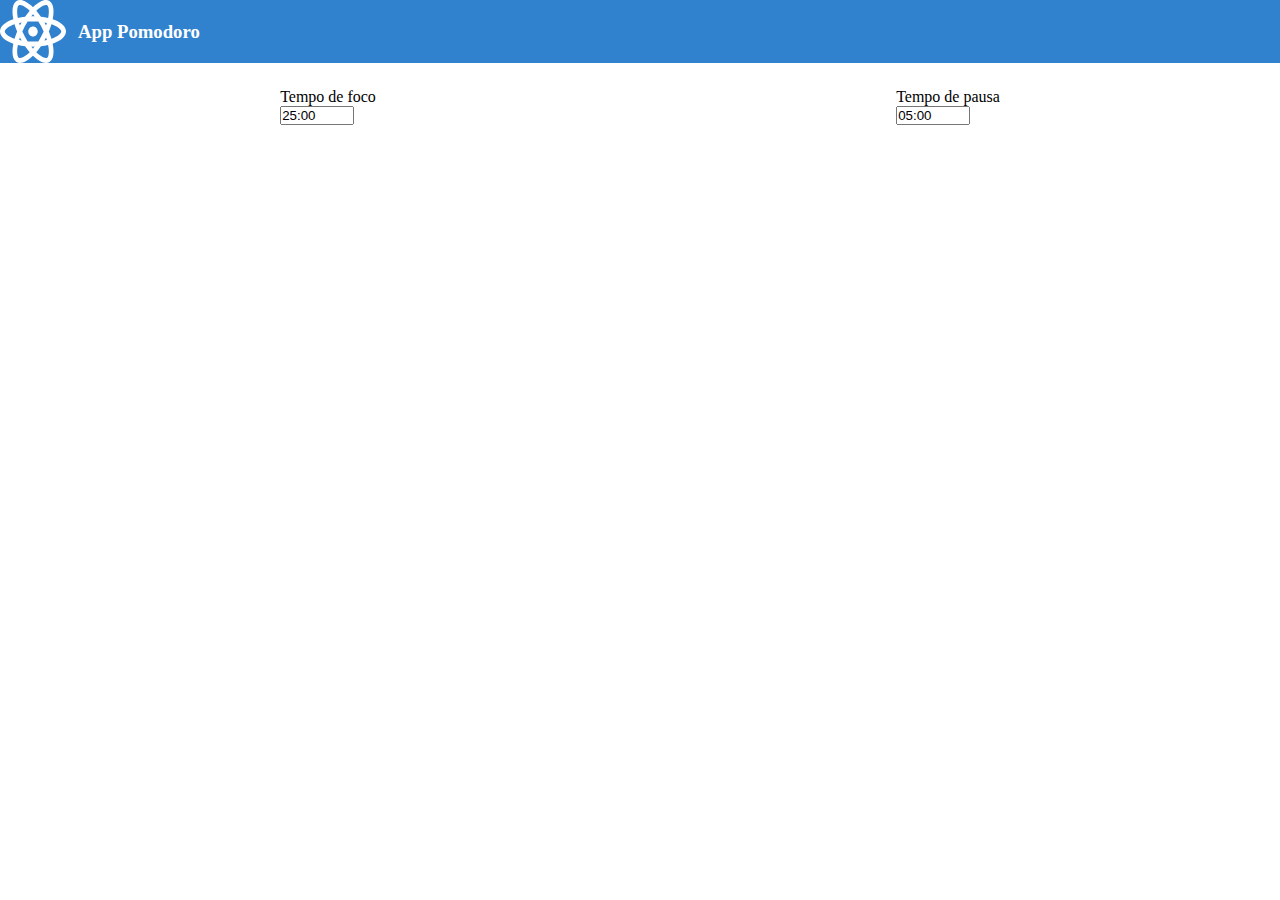
==== index1.html @ dbe5b6eb "novo html e css" ====
<!DOCTYPE html>
<html lang="pt-br">
  <head>
    <meta charset="UTF-8" />
    <meta http-equiv="X-UA-Compatible" content="IE=edge" />
    <meta name="viewport" content="width=device-width, initial-scale=1.0" />
    <link rel="stylesheet" href="style1.css">
    <title>Pomodoro</title>
  </head>
  <body>
    <div id="header">
      <img src="logo.svg" alt="logo" />
      <h3>App Pomodoro</h3>
    </div>

    <div id="container">
      <div id="input-inline">
        <div class="input-container">
          <label>Tempo de foco</label>
          <input type="text" value="25:00" style="width: 70px;">
        </div>

        <div class="input-container">
            <label>Tempo de pausa</label>
            <input type="text" value="05:00" style="width: 70px;">
        </div>
      </div>
    </div>
  </body>
</html>
---- style1.css ----
*{
  padding: 0;
  margin: 0;
}

#header {
  background-color: #3182CE;
  display: flex;
  align-items: center;
  gap: 12px;
}

#header h3 {
  color: #fff;
}

#container {
  padding: 10px;
}

.input-container {
  display: flex;
  flex-direction: column;
  width: auto;
}

.input-container label {
  margin-top: 5px;
}

#input-inline {
  display:flex;
  align-items: center;
  justify-content: space-around;
  padding: 10px;
}
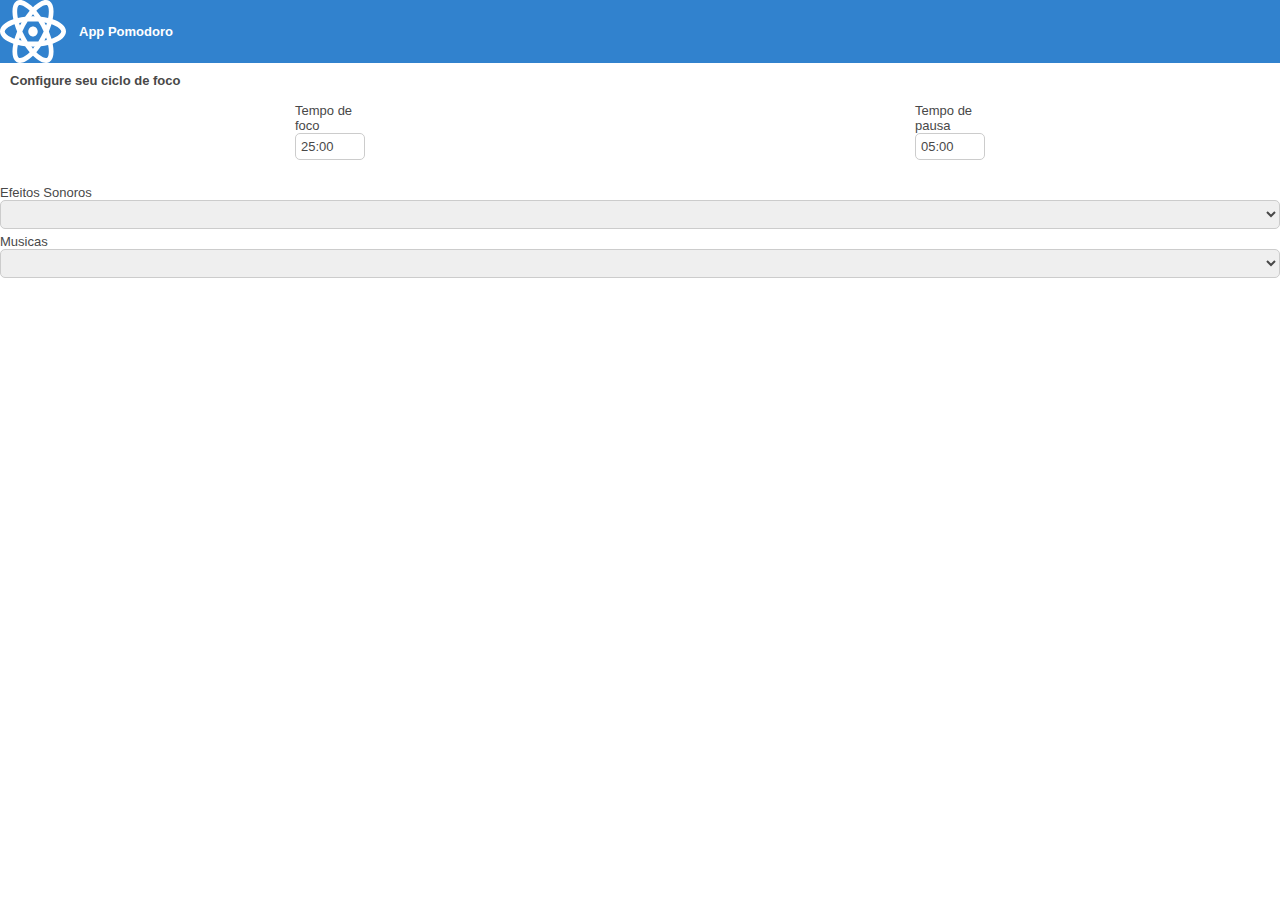
==== commit 72210430: "selects" ====
--- a/index1.html
+++ b/index1.html
@@ -4,7 +4,7 @@
     <meta charset="UTF-8" />
     <meta http-equiv="X-UA-Compatible" content="IE=edge" />
     <meta name="viewport" content="width=device-width, initial-scale=1.0" />
-    <link rel="stylesheet" href="style1.css">
+    <link rel="stylesheet" href="style1.css" />
     <title>Pomodoro</title>
   </head>
   <body>
@@ -14,17 +14,39 @@
     </div>
 
     <div id="container">
-      <div id="input-inline">
-        <div class="input-container">
-          <label>Tempo de foco</label>
-          <input type="text" value="25:00" style="width: 70px;">
-        </div>
+      <div id="settings-container">
+        <h5>Configure seu ciclo de foco</h5>
+        <div id="input-inline">
+          <div class="input-container" style="width: 70px">
+            <label>Tempo de foco</label>
+            <input type="text" value="25:00" />
+          </div>
 
-        <div class="input-container">
+          <div class="input-container" style="width: 70px">
             <label>Tempo de pausa</label>
-            <input type="text" value="05:00" style="width: 70px;">
+            <input type="text" value="05:00" />
+          </div>
         </div>
       </div>
     </div>
+    <div class="input-container">
+      <label>Efeitos Sonoros</label>
+      <select>
+        <option></option>
+        <option>Floresta</option>
+        <option>Chuva</option>
+        <option>Tempestade</option>
+        <option>Fogueira</option>
+      </select>
+    </div>
+    <div class="input-container">
+      <label>Musicas</label>
+      <select>
+        <option></option>
+        <option></option>
+        <option></option>
+        <option></option>
+      </select>
+    </div>
   </body>
 </html>
--- a/style1.css
+++ b/style1.css
@@ -1,13 +1,16 @@
-*{
+* {
   padding: 0;
   margin: 0;
+  color: #484848;
+  font-family: Arial, Helvetica, sans-serif;
+  font-size: small;
 }
 
 #header {
-  background-color: #3182CE;
+  background-color: #3182ce;
   display: flex;
   align-items: center;
-  gap: 12px;
+  gap: 13px;
 }
 
 #header h3 {
@@ -28,9 +31,18 @@
   margin-top: 5px;
 }
 
+
+
 #input-inline {
-  display:flex;
+  display: flex;
   align-items: center;
   justify-content: space-around;
   padding: 10px;
-}+}
+
+input,
+select {
+  border: 1px #ccc solid;
+  border-radius: 5px;
+  padding: 5px;
+}
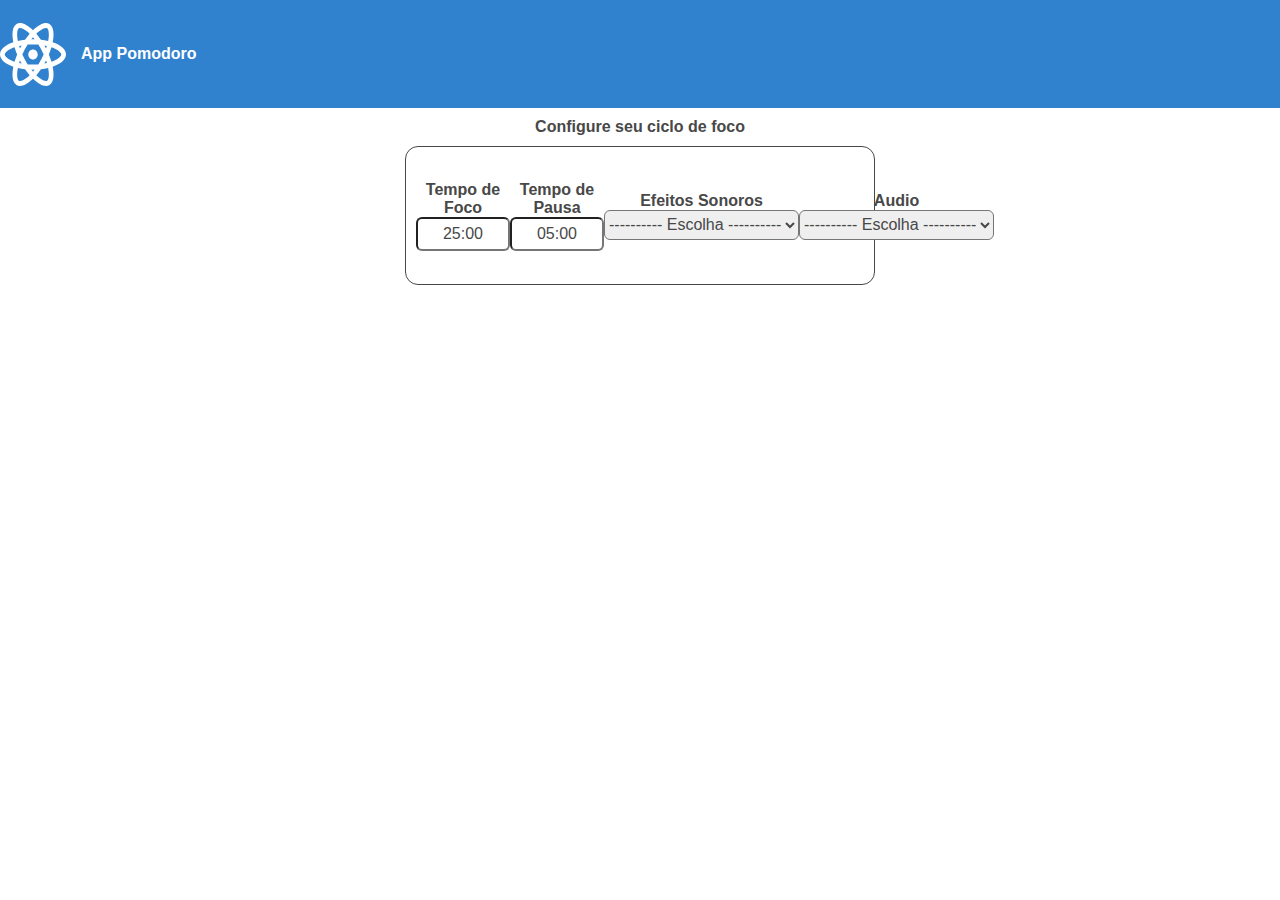
==== commit 9e360293: "att's" ====
--- a/index1.html
+++ b/index1.html
@@ -10,43 +10,51 @@
   <body>
     <div id="header">
       <img src="logo.svg" alt="logo" />
-      <h3>App Pomodoro</h3>
+      <h2>App Pomodoro</h2>
+    </div>
+
+    <div class="title">
+      <h5>Configure seu ciclo de foco</h5>
     </div>
 
     <div id="container">
-      <div id="settings-container">
-        <h5>Configure seu ciclo de foco</h5>
-        <div id="input-inline">
-          <div class="input-container" style="width: 70px">
-            <label>Tempo de foco</label>
-            <input type="text" value="25:00" />
-          </div>
+      <div id="input-inline">
+        <div class="input-container">
+          <label for="ifoco"><h1>Tempo de Foco</h1></label>
+          <input id="ifoco" type="text" value="25:00" />
+        </div>
 
-          <div class="input-container" style="width: 70px">
-            <label>Tempo de pausa</label>
-            <input type="text" value="05:00" />
-          </div>
+        <div class="input-container">
+          <label for="ipausa"><h1>Tempo de Pausa</h1></label>
+          <input id="ipausa" type="text" value="05:00" />
         </div>
+
+        <div class="efeitos">
+          <label for="efeitosel"><h1>Efeitos Sonoros</h1></label>
+          <select name="selectefeito" id="efeitosel">
+            <option value="selected">
+              ---------- Escolha ----------
+            </option>
+            <option value="BC">Barulho de Chuva</option>
+            <option value="FG">Fogueira</option>
+          </select>
+        </div>
+
+        <div class="audio">
+          <label for="audiosel"><h1>Audio</h1></label>
+          <select name="selectaudio" id="audiosel">
+            <option value="selected">
+              ---------- Escolha ----------
+            </option>
+            <option value="DF">Deep Focus</option>
+            <option value="RLX">Relax</option>
+          </select>
+
+        </div>
+
       </div>
+
     </div>
-    <div class="input-container">
-      <label>Efeitos Sonoros</label>
-      <select>
-        <option></option>
-        <option>Floresta</option>
-        <option>Chuva</option>
-        <option>Tempestade</option>
-        <option>Fogueira</option>
-      </select>
-    </div>
-    <div class="input-container">
-      <label>Musicas</label>
-      <select>
-        <option></option>
-        <option></option>
-        <option></option>
-        <option></option>
-      </select>
-    </div>
+
   </body>
 </html>
--- a/style1.css
+++ b/style1.css
@@ -3,46 +3,72 @@
   margin: 0;
   color: #484848;
   font-family: Arial, Helvetica, sans-serif;
-  font-size: small;
+  font-size: medium;
+}
+body {
+  display: flex;
+  width: 100vw;
+  height: 100vh;
+  flex-direction: column;
 }
 
 #header {
   background-color: #3182ce;
   display: flex;
   align-items: center;
-  gap: 13px;
+  height: 12vh;
+  width: 100vw;
+}
+h2 {
+  color: white;
+  margin-left: 15px;
 }
 
-#header h3 {
-  color: #fff;
+.title {
+  text-align: center;
+  color: #484848;
+  margin-top: 10px;
 }
 
 #container {
   padding: 10px;
+  /* border: 1px solid red; */
+  text-align: center;
+  display: flex;
+  justify-content: center;
+  align-items: center;
 }
 
-.input-container {
+#input-inline {
+  margin-top: 0px;
   display: flex;
-  flex-direction: column;
-  width: auto;
+  align-items: center;
+  justify-content: space-evenly;
+  padding: 10px;
+  width: 35vw;
+  height: 13vh;
+  border: 1px solid #484848;
+  color: #484848;
+  border-radius: 13px;
 }
 
-.input-container label {
-  margin-top: 5px;
+#ifoco {
+  width: 90px;
+  color: #484848;
 }
 
-
-
-#input-inline {
-  display: flex;
-  align-items: center;
-  justify-content: space-around;
-  padding: 10px;
+#ipausa {
+  width: 90px;
+  color: #484848;
 }
 
-input,
+input {
+  height: 30px;
+  border-radius: 6px;
+  text-align: center;
+}
+
 select {
-  border: 1px #ccc solid;
-  border-radius: 5px;
-  padding: 5px;
-}
+  height: 30px;
+  border-radius: 6px;
+}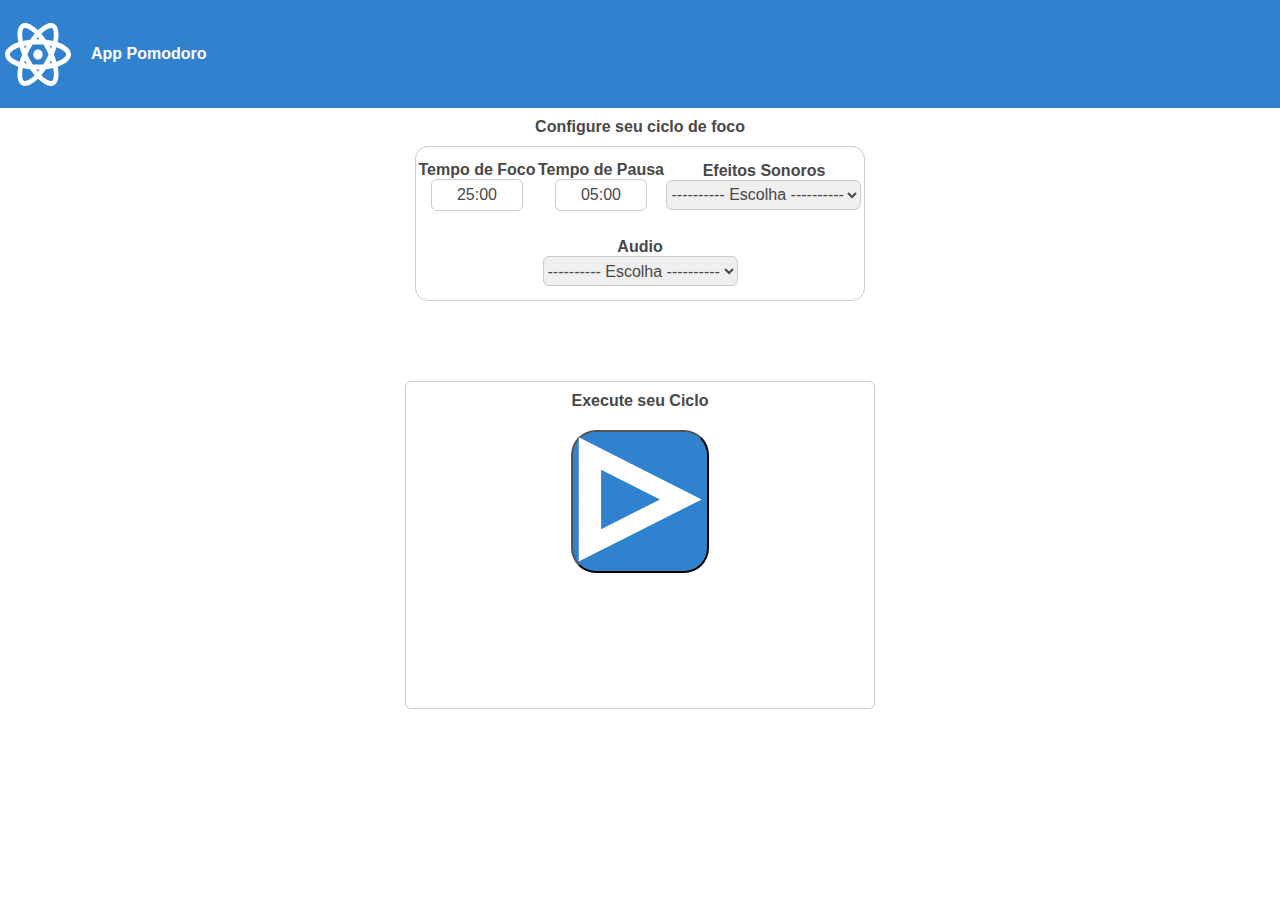
==== commit a7c42637: "botao" ====
--- a/index1.html
+++ b/index1.html
@@ -7,6 +7,7 @@
     <link rel="stylesheet" href="style1.css" />
     <title>Pomodoro</title>
   </head>
+
   <body>
     <div id="header">
       <img src="logo.svg" alt="logo" />
@@ -32,9 +33,7 @@
         <div class="efeitos">
           <label for="efeitosel"><h1>Efeitos Sonoros</h1></label>
           <select name="selectefeito" id="efeitosel">
-            <option value="selected">
-              ---------- Escolha ----------
-            </option>
+            <option value="selected">---------- Escolha ----------</option>
             <option value="BC">Barulho de Chuva</option>
             <option value="FG">Fogueira</option>
           </select>
@@ -43,18 +42,25 @@
         <div class="audio">
           <label for="audiosel"><h1>Audio</h1></label>
           <select name="selectaudio" id="audiosel">
-            <option value="selected">
-              ---------- Escolha ----------
-            </option>
+            <option value="selected">---------- Escolha ----------</option>
             <option value="DF">Deep Focus</option>
             <option value="RLX">Relax</option>
           </select>
+        </div>
+      </div>
+    </div>
 
-        </div>
-
+    <div id="container-play">
+      <div class="container-play-title">
+        <h1>Execute seu Ciclo</h1>
       </div>
 
-    </div>
+      <div class="container-play-button">
+        <button>
+          <img src="start.svg" alt="start-button"/>
+        </button>
+      </div>
+
 
   </body>
 </html>
--- a/style1.css
+++ b/style1.css
@@ -10,6 +10,8 @@
   width: 100vw;
   height: 100vh;
   flex-direction: column;
+  align-items: center;
+  text-align: center;
 }
 
 #header {
@@ -31,12 +33,14 @@
 }
 
 #container {
-  padding: 10px;
-  /* border: 1px solid red; */
+  margin-top: 10px;
+  display: flex;
   text-align: center;
-  display: flex;
   justify-content: center;
-  align-items: center;
+  width: 35vw;
+  height: 17vh;
+  border: 1px solid #ccc;
+  border-radius: 13px;
 }
 
 #input-inline {
@@ -44,22 +48,32 @@
   display: flex;
   align-items: center;
   justify-content: space-evenly;
-  padding: 10px;
   width: 35vw;
-  height: 13vh;
-  border: 1px solid #484848;
+  height: 17vh;
   color: #484848;
-  border-radius: 13px;
+  flex-wrap: wrap;
+  /* border-radius: 13px;
+  border: 1px solid #ccc; */
 }
 
 #ifoco {
   width: 90px;
   color: #484848;
+  border: 1px solid #ccc;
 }
 
 #ipausa {
   width: 90px;
   color: #484848;
+  border: 1px solid #ccc;
+}
+
+#efeitosel {
+  border: 1px solid #ccc;
+}
+
+#audiosel {
+  border: 1px solid #ccc;
 }
 
 input {
@@ -71,4 +85,34 @@
 select {
   height: 30px;
   border-radius: 6px;
-}+}
+
+#container-play {
+  border: 1px solid #ccc;
+  height: 34vh;
+  width: 35vw;
+  margin-top: 80px;
+  padding: 10px;
+  display: flex;
+  flex-direction: column;
+  align-items: center;
+  border-radius: 6px;
+}
+
+.container-play-button {
+  margin-top: 20px;
+  justify-content: center;
+  align-items: center;
+  text-align: center;
+  display: flex;
+  border-radius: 25px;
+}
+
+button {
+  background-color: #3182ce;
+  border-radius: 25px;
+}
+
+img {
+  margin: 5px;
+}
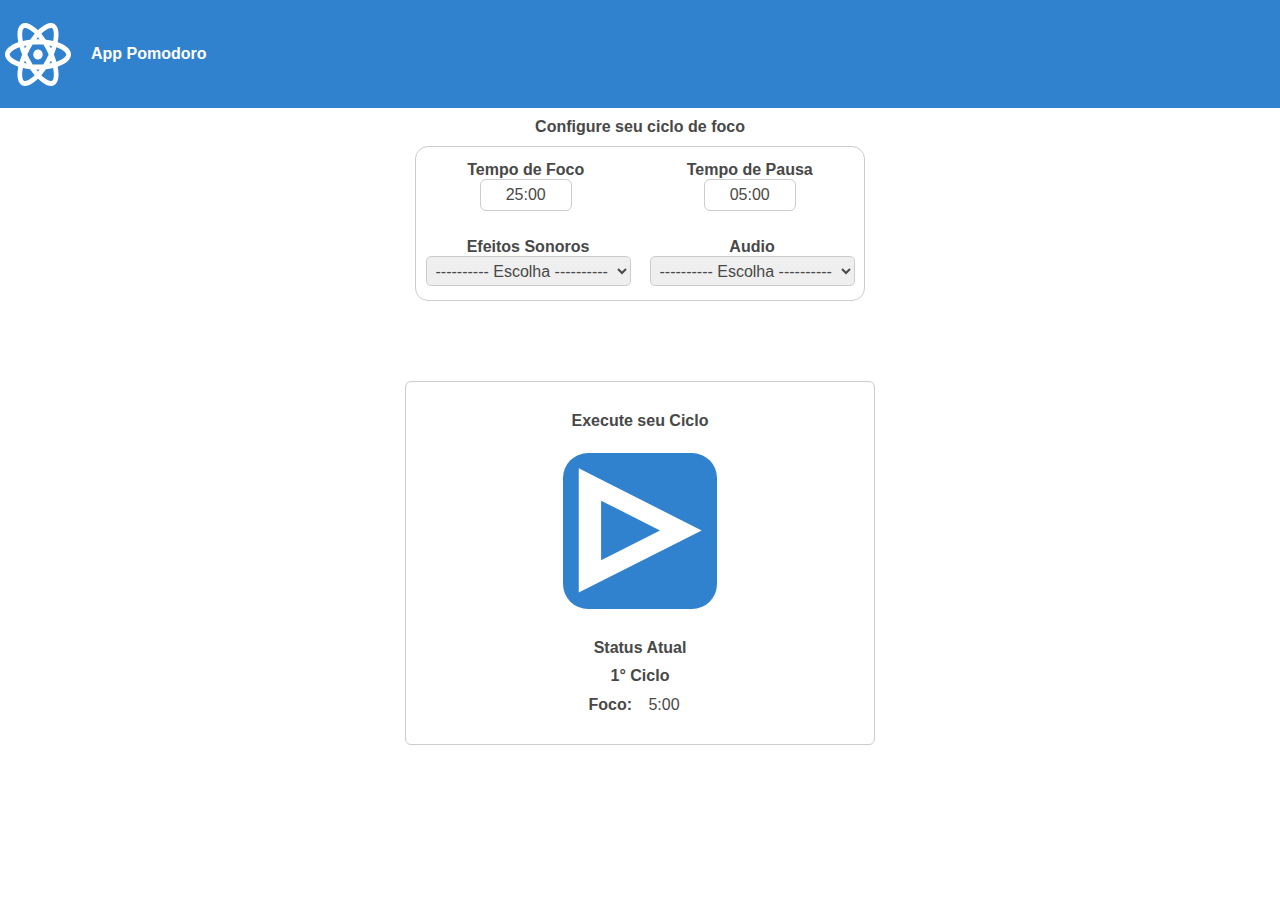
==== commit 32cf38c8: "att" ====
--- a/index1.html
+++ b/index1.html
@@ -57,10 +57,17 @@
 
       <div class="container-play-button">
         <button>
-          <img src="start.svg" alt="start-button"/>
+          <img src="start.svg" alt="start-button" />
         </button>
       </div>
 
+      <div class="status-title">
+        <h1 style="margin: 10px;">Status Atual</h1>
+        <h3 style="margin: 5px;">1° Ciclo</h3>
+        <h3>Foco: <input type="text" name="time" id="itime" value="5:00"/></h3>
+      </div>
+
+    </div>
 
   </body>
 </html>
--- a/style1.css
+++ b/style1.css
@@ -47,7 +47,7 @@
   margin-top: 0px;
   display: flex;
   align-items: center;
-  justify-content: space-evenly;
+  justify-content: space-around;
   width: 35vw;
   height: 17vh;
   color: #484848;
@@ -70,16 +70,21 @@
 
 #efeitosel {
   border: 1px solid #ccc;
+  border-radius: 5px;
+  padding: 5px;
 }
 
 #audiosel {
   border: 1px solid #ccc;
+  border-radius: 5px;
+  padding: 5px;
 }
 
 input {
   height: 30px;
   border-radius: 6px;
   text-align: center;
+
 }
 
 select {
@@ -89,7 +94,7 @@
 
 #container-play {
   border: 1px solid #ccc;
-  height: 34vh;
+  height: 38vh;
   width: 35vw;
   margin-top: 80px;
   padding: 10px;
@@ -97,10 +102,14 @@
   flex-direction: column;
   align-items: center;
   border-radius: 6px;
+  gap: 10px;
 }
 
 .container-play-button {
-  margin-top: 20px;
+  margin-top: 5px;
+  margin-left: 8px;
+  margin: 0px;
+  width: 50px;
   justify-content: center;
   align-items: center;
   text-align: center;
@@ -108,11 +117,31 @@
   border-radius: 25px;
 }
 
+.container-play-title {
+  margin-top: 20px;
+}
+
 button {
   background-color: #3182ce;
   border-radius: 25px;
+  border: none;
+  padding: 10px;
+  cursor: pointer;
+  height: 156px;
+  margin-top: 13px;
 }
 
 img {
   margin: 5px;
 }
+
+.status-title {
+  margin-top: 10px;
+}
+
+#itime {
+  width: 55px;
+  color: #484848;
+  border: none;
+  border-radius: 5px;
+}